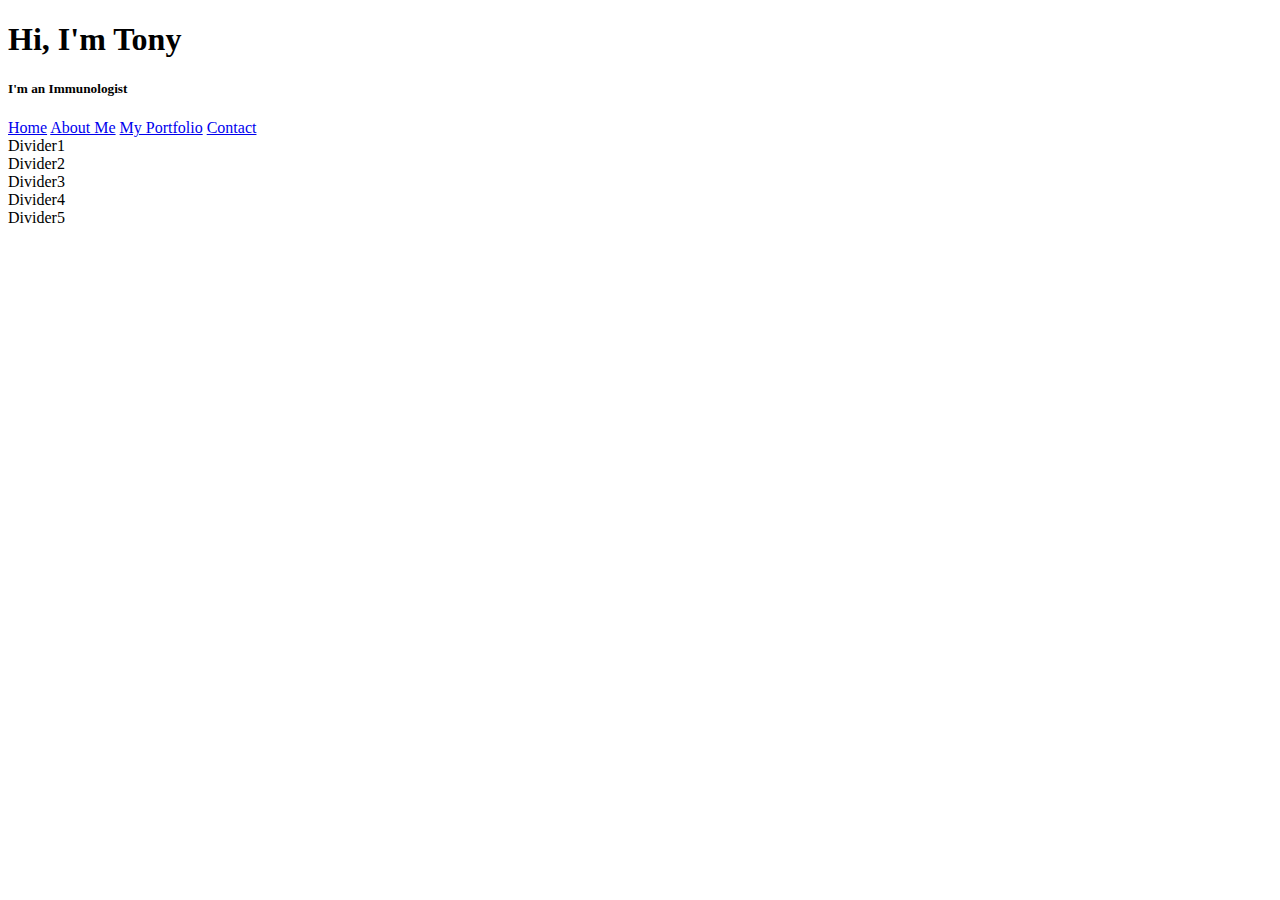
==== index.html @ 99cc3b3c "have index need style" ====
<!DOCTYPE html>
<html>
<head>
	<meta charset="utf-8">
	<title>My Home Page</title>
	<link rel="stylesheet" href="style.css">
</head>
<body>
	<div class="hero-image">
		<div class="hero-text">
			<h1>Hi, I'm Tony</h1>
			<h5>I'm an Immunologist</h5>
		</div>	
	</div>
	<div id="navbar">
		<a href="index.html">Home</a>
		<a href="aboutme.html">About Me</a>
		<a href="myportfolio.html">My Portfolio</a>
		<a href="contact.html">Contact</a>
	</div>
	<div class="stuff" id="first">Divider1</div>
	<div class="stuff" id="second">Divider2</div>
	<div class="stuff" id="third">Divider3</div>
	<div class="stuff" id="fourth">Divider4</div>
	<div class="stuff" id="fifth">Divider5</div>
	</body>
</html>
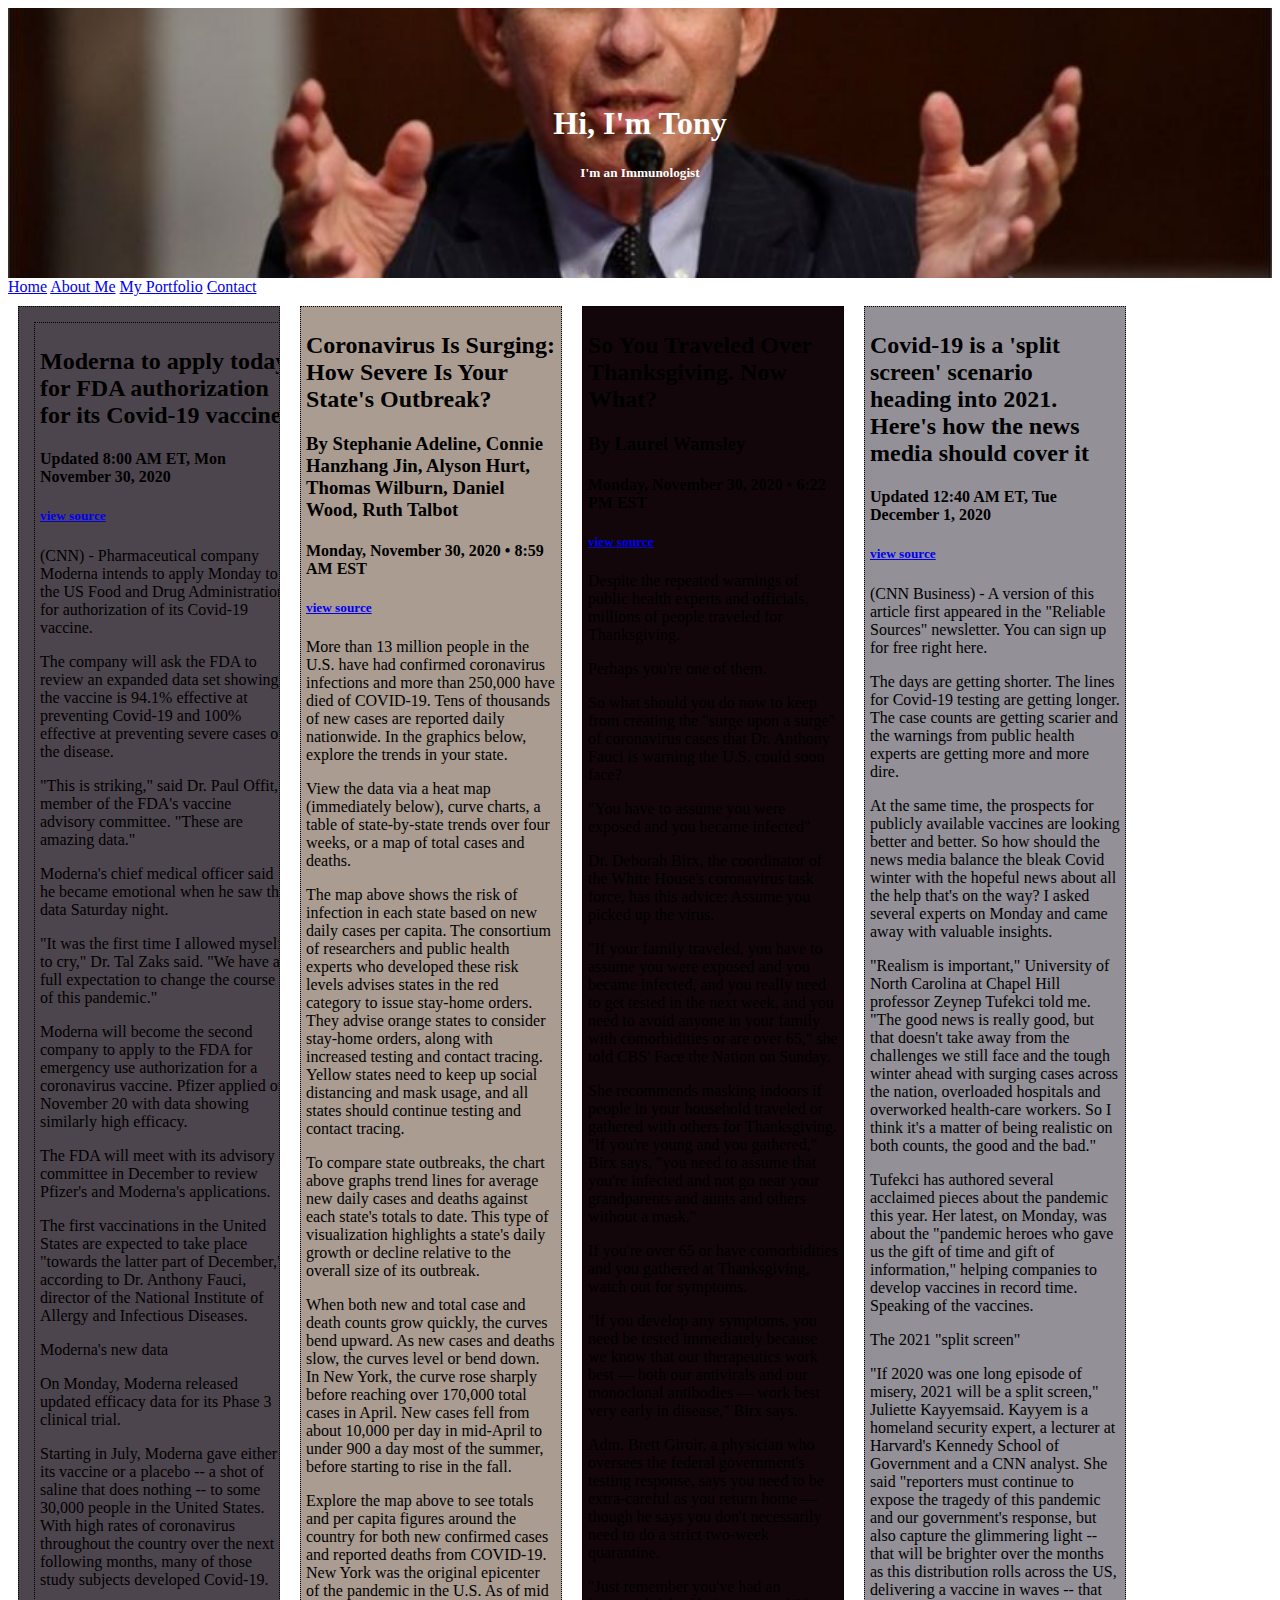
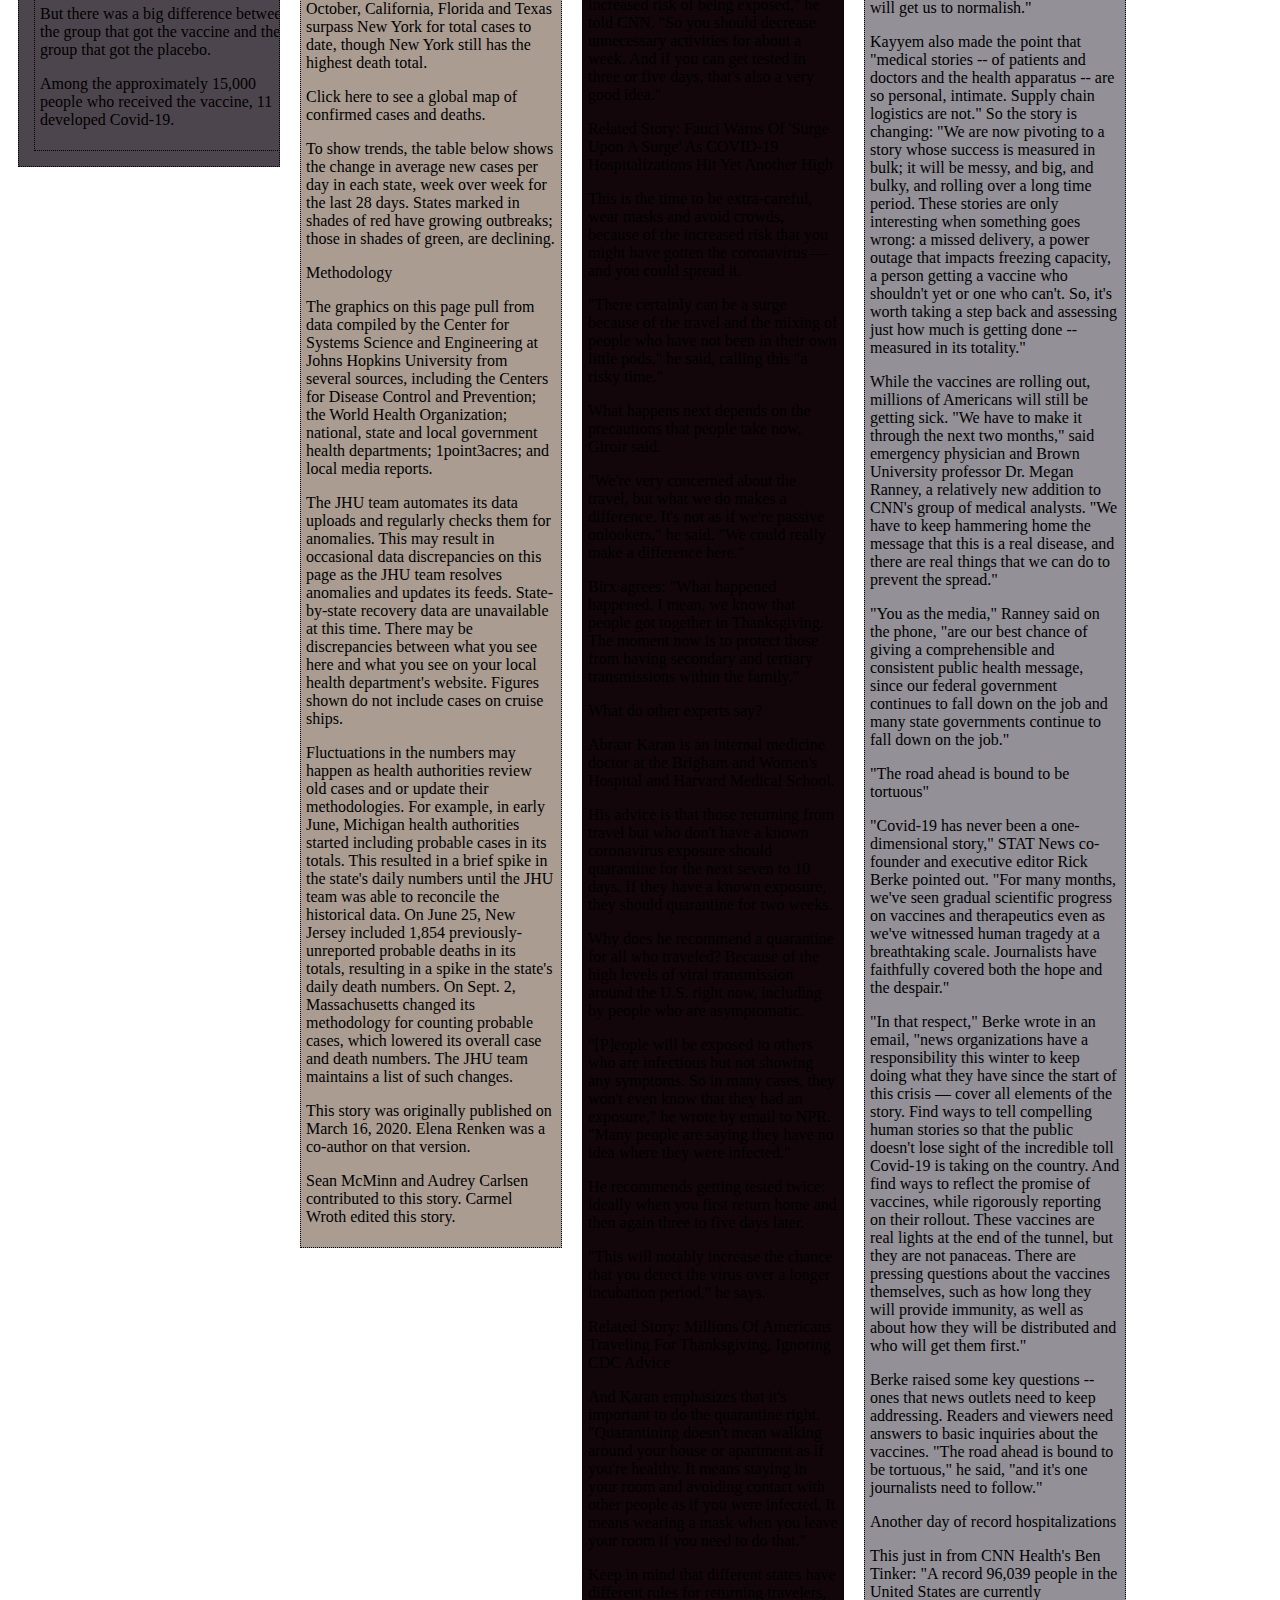
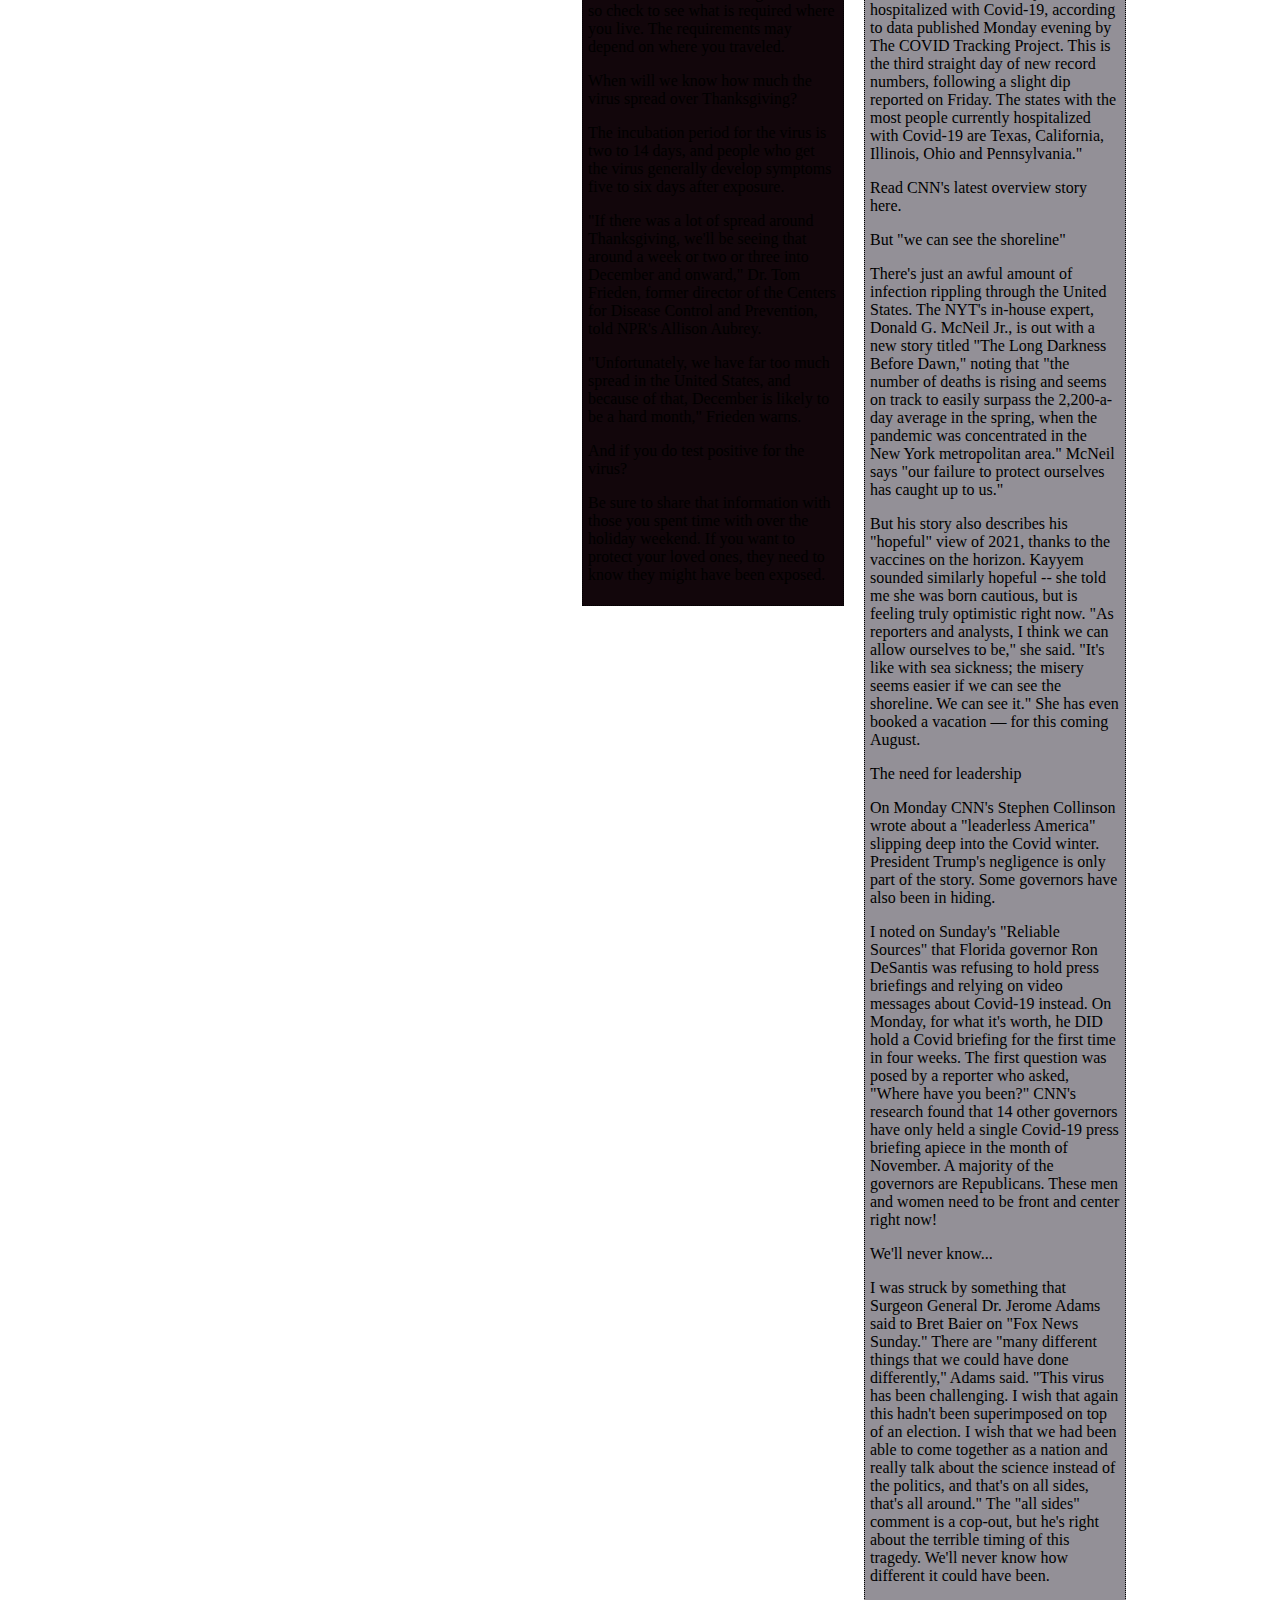
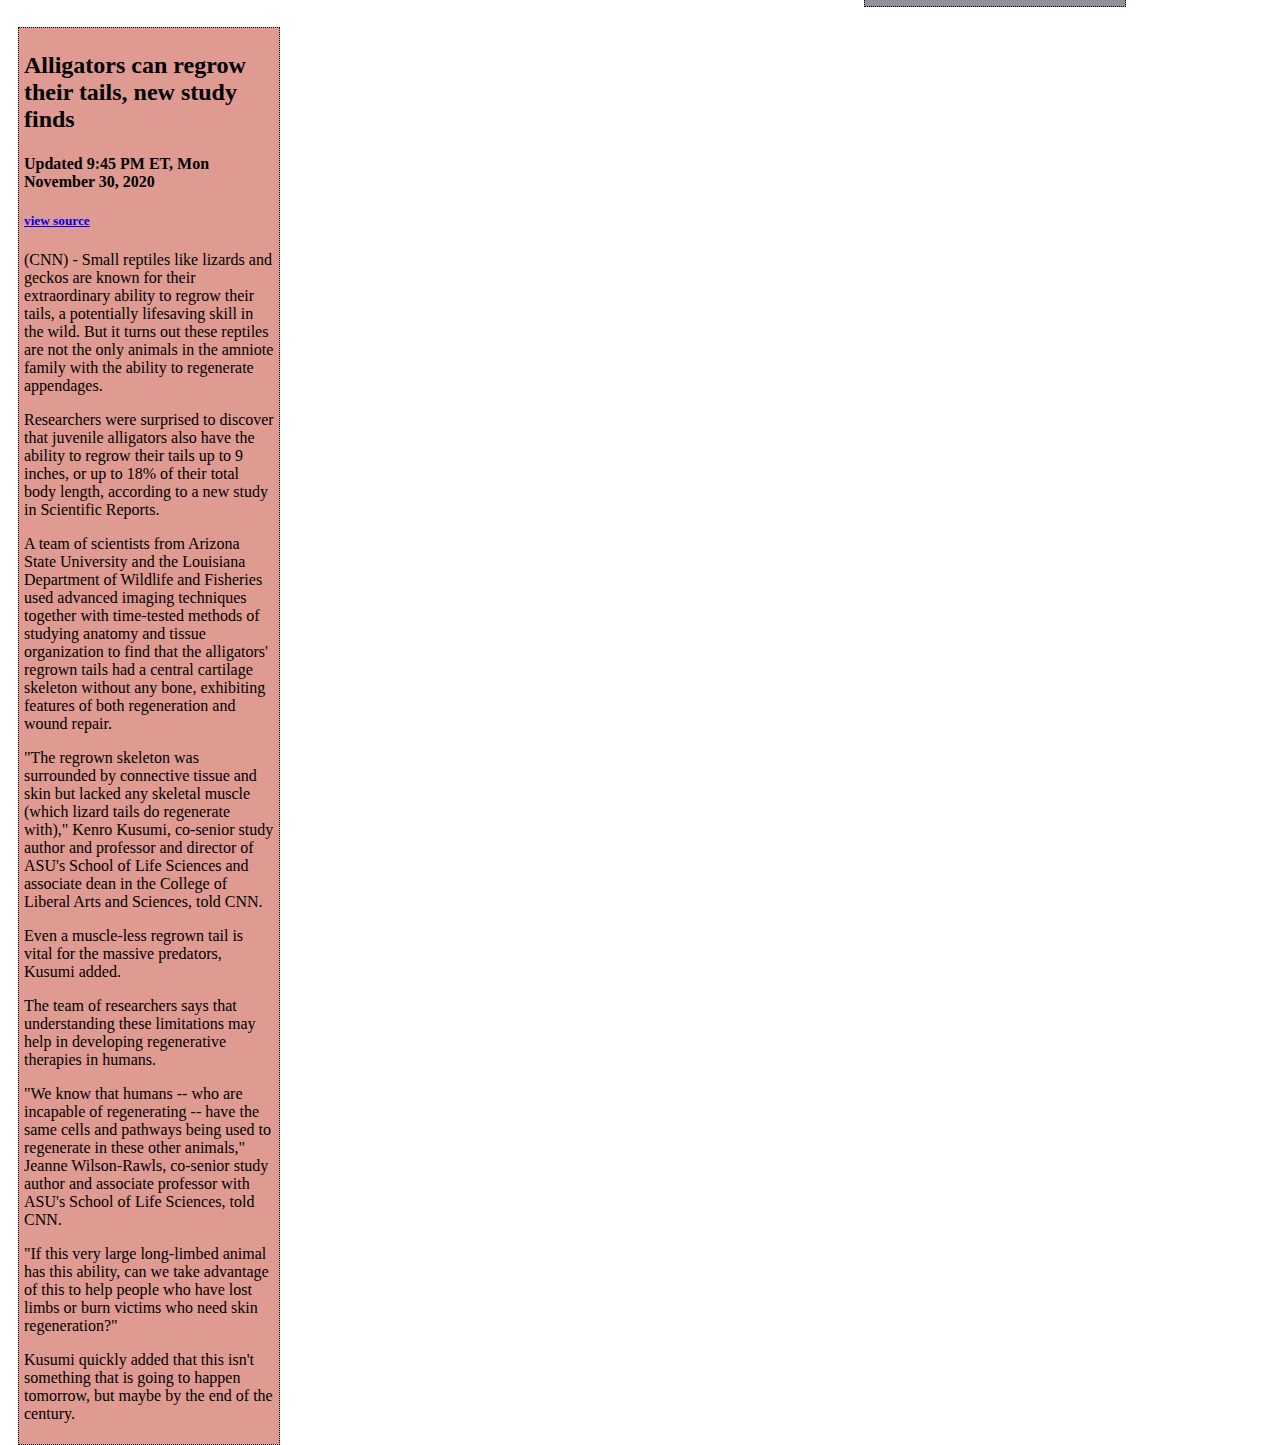
==== commit 7eb092fa: "filled in div with dummy text articles" ====
--- a/index.html
+++ b/index.html
@@ -18,10 +18,128 @@
 		<a href="myportfolio.html">My Portfolio</a>
 		<a href="contact.html">Contact</a>
 	</div>
-	<div class="stuff" id="first">Divider1</div>
-	<div class="stuff" id="second">Divider2</div>
-	<div class="stuff" id="third">Divider3</div>
-	<div class="stuff" id="fourth">Divider4</div>
-	<div class="stuff" id="fifth">Divider5</div>
+	<div class="stuff" id="first">
+		<div class="stuff" id="first">
+	  <h2>Moderna to apply today for FDA authorization for its Covid-19 vaccine</h2>
+	  <h4>Updated 8:00 AM ET, Mon November 30, 2020</h4>
+	  <h5><a href="http://lite.cnn.com/en/article/h_8a9d29406e73343797dbac1d4a23586c" target="_blank">view source</a></h5>
+	  <p>(CNN) - Pharmaceutical company Moderna intends to apply Monday to the US Food and Drug Administration for authorization of its Covid-19 vaccine.</p>
+	  <p>The company will ask the FDA to review an expanded data set showing the vaccine is 94.1% effective at preventing Covid-19 and 100% effective at preventing severe cases of the disease.</p>
+	  <p>"This is striking," said Dr. Paul Offit, a member of the FDA's vaccine advisory committee. "These are amazing data."</p>
+	  <p>Moderna's chief medical officer said he became emotional when he saw the data Saturday night.</p>
+	  <p>"It was the first time I allowed myself to cry," Dr. Tal Zaks said. "We have a full expectation to change the course of this pandemic."</p>
+	  <p>Moderna will become the second company to apply to the FDA for emergency use authorization for a coronavirus vaccine. Pfizer applied on November 20 with data showing similarly high efficacy.</p>
+	  <p>The FDA will meet with its advisory committee in December to review Pfizer's and Moderna's applications.</p>
+	  <p>The first vaccinations in the United States are expected to take place "towards the latter part of December," according to Dr. Anthony Fauci, director of the National Institute of Allergy and Infectious Diseases.</p>
+	  <p>Moderna's new data</p>
+	  <p>On Monday, Moderna released updated efficacy data for its Phase 3 clinical trial.</p>
+	  <p>Starting in July, Moderna gave either its vaccine or a placebo -- a shot of saline that does nothing -- to some 30,000 people in the United States. With high rates of coronavirus throughout the country over the next following months, many of those study subjects developed Covid-19.</p>
+	  <p>But there was a big difference between the group that got the vaccine and the group that got the placebo.</p>
+	  <p>Among the approximately 15,000 people who received the vaccine, 11 developed Covid-19.</p>
+</div>
+	</div>
+	<div class="stuff" id="second">
+		<h2>Coronavirus Is Surging: How Severe Is Your State's Outbreak?</h2>
+		<h3>By Stephanie Adeline, Connie Hanzhang Jin, Alyson Hurt, Thomas Wilburn, Daniel Wood, Ruth Talbot</h3>
+		<h4>Monday, November 30, 2020 • 8:59 AM EST</h4>
+		<h5><a href="https://text.npr.org/816707182" target="_blank">view source</a></h5>
+		<p>More than 13 million people in the U.S. have had confirmed coronavirus infections and more than 250,000 have died of COVID-19. Tens of thousands of new cases are reported daily nationwide. In the graphics below, explore the trends in your state.</p>
+		<p>View the data via a heat map (immediately below), curve charts, a table of state-by-state trends over four weeks, or a map of total cases and deaths.</p>
+		<p>The map above shows the risk of infection in each state based on new daily cases per capita. The consortium of researchers and public health experts who developed these risk levels advises states in the red category to issue stay-home orders. They advise orange states to consider stay-home orders, along with increased testing and contact tracing. Yellow states need to keep up social distancing and mask usage, and all states should continue testing and contact tracing.</p>
+		<p>To compare state outbreaks, the chart above graphs trend lines for average new daily cases and deaths against each state's totals to date. This type of visualization highlights a state's daily growth or decline relative to the overall size of its outbreak.</p>
+		<p>When both new and total case and death counts grow quickly, the curves bend upward. As new cases and deaths slow, the curves level or bend down. In New York, the curve rose sharply before reaching over 170,000 total cases in April. New cases fell from about 10,000 per day in mid-April to under 900 a day most of the summer, before starting to rise in the fall.</p>
+		<p>Explore the map above to see totals and per capita figures around the country for both new confirmed cases and reported deaths from COVID-19. New York was the original epicenter of the pandemic in the U.S. As of mid October, California, Florida and Texas surpass New York for total cases to date, though New York still has the highest death total.</p>
+		<p>Click here to see a global map of confirmed cases and deaths.</p>
+		<p>To show trends, the table below shows the change in average new cases per day in each state, week over week for the last 28 days. States marked in shades of red have growing outbreaks; those in shades of green, are declining.</p>
+		<p>Methodology</p>
+		<p>The graphics on this page pull from data compiled by the Center for Systems Science and Engineering at Johns Hopkins University from several sources, including the Centers for Disease Control and Prevention; the World Health Organization; national, state and local government health departments; 1point3acres; and local media reports.</p>
+		<p>The JHU team automates its data uploads and regularly checks them for anomalies. This may result in occasional data discrepancies on this page as the JHU team resolves anomalies and updates its feeds. State-by-state recovery data are unavailable at this time. There may be discrepancies between what you see here and what you see on your local health department's website. Figures shown do not include cases on cruise ships.</p>
+		<p>Fluctuations in the numbers may happen as health authorities review old cases and or update their methodologies. For example, in early June, Michigan health authorities started including probable cases in its totals. This resulted in a brief spike in the state's daily numbers until the JHU team was able to reconcile the historical data. On June 25, New Jersey included 1,854 previously-unreported probable deaths in its totals, resulting in a spike in the state's daily death numbers. On Sept. 2, Massachusetts changed its methodology for counting probable cases, which lowered its overall case and death numbers. The JHU team maintains a list of such changes.</p>
+		<p>This story was originally published on March 16, 2020. Elena Renken was a co-author on that version.</p>
+		<p>Sean McMinn and Audrey Carlsen contributed to this story. Carmel Wroth edited this story.</p>
+	</div>
+	<div class="stuff" id="third">
+		<h2>So You Traveled Over Thanksgiving. Now What?</h2>
+		<h3>By Laurel Wamsley</h3>
+		<h4>Monday, November 30, 2020 • 6:22 PM EST</h4>
+		<h5><a href="https://text.npr.org/940190370" target="_blank">view source</a></h5>
+		<p>Despite the repeated warnings of public health experts and officials, millions of people traveled for Thanksgiving.</p>
+		<p>Perhaps you're one of them.</p>
+		<p>So what should you do now to keep from creating the "surge upon a surge" of coronavirus cases that Dr. Anthony Fauci is warning the U.S. could soon face?</p>
+		<p>"You have to assume you were exposed and you became infected"</p>
+		<p>Dr. Deborah Birx, the coordinator of the White House's coronavirus task force, has this advice: Assume you picked up the virus.</p>
+		<p>"If your family traveled, you have to assume you were exposed and you became infected, and you really need to get tested in the next week, and you need to avoid anyone in your family with comorbidities or are over 65," she told CBS' Face the Nation on Sunday.</p>
+		<p>She recommends masking indoors if people in your household traveled or gathered with others for Thanksgiving. "If you're young and you gathered," Birx says, "you need to assume that you're infected and not go near your grandparents and aunts and others without a mask."</p>
+		<p>If you're over 65 or have comorbidities and you gathered at Thanksgiving, watch out for symptoms.</p>
+		<p>"If you develop any symptoms, you need be tested immediately because we know that our therapeutics work best — both our antivirals and our monoclonal antibodies — work best very early in disease," Birx says.</p>
+		<p>Adm. Brett Giroir, a physician who oversees the federal government's testing response, says you need to be extra-careful as you return home — though he says you don't necessarily need to do a strict two-week quarantine.</p>
+		<p>"Just remember you've had an increased risk of being exposed," he told CNN. "So you should decrease unnecessary activities for about a week. And if you can get tested in three or five days, that's also a very good idea."</p>
+		<p>Related Story: Fauci Warns Of 'Surge Upon A Surge' As COVID-19 Hospitalizations Hit Yet Another High</p>
+		<p>This is the time to be extra-careful, wear masks and avoid crowds, because of the increased risk that you might have gotten the coronavirus — and you could spread it.</p>
+		<p>"There certainly can be a surge because of the travel and the mixing of people who have not been in their own little pods," he said, calling this "a risky time."</p>
+		<p>What happens next depends on the precautions that people take now, Giroir said.</p>
+		<p>"We're very concerned about the travel, but what we do makes a difference. It's not as if we're passive onlookers," he said. "We could really make a difference here."</p>
+		<p>Birx agrees: "What happened happened. I mean, we know that people got together in Thanksgiving. The moment now is to protect those from having secondary and tertiary transmissions within the family."</p>
+		<p>What do other experts say?</p>
+		<p>Abraar Karan is an internal medicine doctor at the Brigham and Women's Hospital and Harvard Medical School.</p>
+		<p>His advice is that those returning from travel but who don't have a known coronavirus exposure should quarantine for the next seven to 10 days. If they have a known exposure, they should quarantine for two weeks.</p>
+		<p>Why does he recommend a quarantine for all who traveled? Because of the high levels of viral transmission around the U.S. right now, including by people who are asymptomatic.</p>
+		<p>"[P]eople will be exposed to others who are infectious but not showing any symptoms. So in many cases, they won't even know that they had an exposure," he wrote by email to NPR. "Many people are saying they have no idea where they were infected."</p>
+		<p>He recommends getting tested twice: ideally when you first return home and then again three to five days later.</p>
+		<p>"This will notably increase the chance that you detect the virus over a longer incubation period," he says.</p>
+		<p>Related Story: Millions Of Americans Traveling For Thanksgiving, Ignoring CDC Advice</p>
+		<p>And Karan emphasizes that it's important to do the quarantine right. "Quarantining doesn't mean walking around your house or apartment as if you're healthy. It means staying in your room and avoiding contact with other people as if you were infected. It means wearing a mask when you leave your room if you need to do that."</p>
+		<p>Keep in mind that different states have different rules for returning travelers, so check to see what is required where you live. The requirements may depend on where you traveled.</p>
+		<p>When will we know how much the virus spread over Thanksgiving?</p>
+		<p>The incubation period for the virus is two to 14 days, and people who get the virus generally develop symptoms five to six days after exposure.</p>
+		<p>"If there was a lot of spread around Thanksgiving, we'll be seeing that around a week or two or three into December and onward," Dr. Tom Frieden, former director of the Centers for Disease Control and Prevention, told NPR's Allison Aubrey.</p>
+		<p>"Unfortunately, we have far too much spread in the United States, and because of that, December is likely to be a hard month," Frieden warns.</p>
+		<p>And if you do test positive for the virus?</p>
+		<p>Be sure to share that information with those you spent time with over the holiday weekend. If you want to protect your loved ones, they need to know they might have been exposed.</p>
+	</div>
+	<div class="stuff" id="fourth">
+		<h2>Covid-19 is a 'split screen' scenario heading into 2021. Here's how the news media should cover it</h2>
+		<h4>Updated 12:40 AM ET, Tue December 1, 2020</h4>
+		<h5><a href="http://lite.cnn.com/en/article/h_a15e4ca5091a490ee3ab25d85f31c943" target="_blank">view source</a></h5>
+		<p>(CNN Business) - A version of this article first appeared in the "Reliable Sources" newsletter. You can sign up for free right here.</p>
+		<p>The days are getting shorter. The lines for Covid-19 testing are getting longer. The case counts are getting scarier and the warnings from public health experts are getting more and more dire.</p>
+		<p>At the same time, the prospects for publicly available vaccines are looking better and better. So how should the news media balance the bleak Covid winter with the hopeful news about all the help that's on the way? I asked several experts on Monday and came away with valuable insights.</p>
+		<p>"Realism is important," University of North Carolina at Chapel Hill professor Zeynep Tufekci told me. "The good news is really good, but that doesn't take away from the challenges we still face and the tough winter ahead with surging cases across the nation, overloaded hospitals and overworked health-care workers. So I think it's a matter of being realistic on both counts, the good and the bad."</p>
+		<p>Tufekci has authored several acclaimed pieces about the pandemic this year. Her latest, on Monday, was about the "pandemic heroes who gave us the gift of time and gift of information," helping companies to develop vaccines in record time. Speaking of the vaccines.</p>
+		<p>The 2021 "split screen"</p>
+		<p>"If 2020 was one long episode of misery, 2021 will be a split screen," Juliette Kayyemsaid. Kayyem is a homeland security expert, a lecturer at Harvard's Kennedy School of Government and a CNN analyst. She said "reporters must continue to expose the tragedy of this pandemic and our government's response, but also capture the glimmering light -- that will be brighter over the months as this distribution rolls across the US, delivering a vaccine in waves -- that will get us to normalish."</p>
+		<p>Kayyem also made the point that "medical stories -- of patients and doctors and the health apparatus -- are so personal, intimate. Supply chain logistics are not." So the story is changing: "We are now pivoting to a story whose success is measured in bulk; it will be messy, and big, and bulky, and rolling over a long time period. These stories are only interesting when something goes wrong: a missed delivery, a power outage that impacts freezing capacity, a person getting a vaccine who shouldn't yet or one who can't. So, it's worth taking a step back and assessing just how much is getting done -- measured in its totality."</p>
+		<p>While the vaccines are rolling out, millions of Americans will still be getting sick. "We have to make it through the next two months," said emergency physician and Brown University professor Dr. Megan Ranney, a relatively new addition to CNN's group of medical analysts. "We have to keep hammering home the message that this is a real disease, and there are real things that we can do to prevent the spread."</p>
+		<p>"You as the media," Ranney said on the phone, "are our best chance of giving a comprehensible and consistent public health message, since our federal government continues to fall down on the job and many state governments continue to fall down on the job."</p>
+		<p>"The road ahead is bound to be tortuous"</p>
+		<p>"Covid-19 has never been a one-dimensional story," STAT News co-founder and executive editor Rick Berke pointed out. "For many months, we've seen gradual scientific progress on vaccines and therapeutics even as we've witnessed human tragedy at a breathtaking scale. Journalists have faithfully covered both the hope and the despair."</p>
+		<p>"In that respect," Berke wrote in an email, "news organizations have a responsibility this winter to keep doing what they have since the start of this crisis — cover all elements of the story. Find ways to tell compelling human stories so that the public doesn't lose sight of the incredible toll Covid-19 is taking on the country. And find ways to reflect the promise of vaccines, while rigorously reporting on their rollout. These vaccines are real lights at the end of the tunnel, but they are not panaceas. There are pressing questions about the vaccines themselves, such as how long they will provide immunity, as well as about how they will be distributed and who will get them first."</p>
+		<p>Berke raised some key questions -- ones that news outlets need to keep addressing. Readers and viewers need answers to basic inquiries about the vaccines. "The road ahead is bound to be tortuous," he said, "and it's one journalists need to follow."</p>
+		<p>Another day of record hospitalizations</p>
+		<p>This just in from CNN Health's Ben Tinker: "A record 96,039 people in the United States are currently hospitalized with Covid-19, according to data published Monday evening by The COVID Tracking Project. This is the third straight day of new record numbers, following a slight dip reported on Friday. The states with the most people currently hospitalized with Covid-19 are Texas, California, Illinois, Ohio and Pennsylvania."</p>
+		<p>Read CNN's latest overview story here.</p>
+		<p>But "we can see the shoreline"</p>
+		<p>There's just an awful amount of infection rippling through the United States. The NYT's in-house expert, Donald G. McNeil Jr., is out with a new story titled "The Long Darkness Before Dawn," noting that "the number of deaths is rising and seems on track to easily surpass the 2,200-a-day average in the spring, when the pandemic was concentrated in the New York metropolitan area." McNeil says "our failure to protect ourselves has caught up to us."</p>
+		<p>But his story also describes his "hopeful" view of 2021, thanks to the vaccines on the horizon. Kayyem sounded similarly hopeful -- she told me she was born cautious, but is feeling truly optimistic right now. "As reporters and analysts, I think we can allow ourselves to be," she said. "It's like with sea sickness; the misery seems easier if we can see the shoreline. We can see it." She has even booked a vacation — for this coming August.</p>
+		<p>The need for leadership</p>
+		<p>On Monday CNN's Stephen Collinson wrote about a "leaderless America" slipping deep into the Covid winter. President Trump's negligence is only part of the story. Some governors have also been in hiding.</p>
+		<p>I noted on Sunday's "Reliable Sources" that Florida governor Ron DeSantis was refusing to hold press briefings and relying on video messages about Covid-19 instead. On Monday, for what it's worth, he DID hold a Covid briefing for the first time in four weeks. The first question was posed by a reporter who asked, "Where have you been?" CNN's research found that 14 other governors have only held a single Covid-19 press briefing apiece in the month of November. A majority of the governors are Republicans. These men and women need to be front and center right now!</p>
+		<p>We'll never know...</p>
+		<p>I was struck by something that Surgeon General Dr. Jerome Adams said to Bret Baier on "Fox News Sunday." There are "many different things that we could have done differently," Adams said. "This virus has been challenging. I wish that again this hadn't been superimposed on top of an election. I wish that we had been able to come together as a nation and really talk about the science instead of the politics, and that's on all sides, that's all around." The "all sides" comment is a cop-out, but he's right about the terrible timing of this tragedy. We'll never know how different it could have been.</p>
+	</div>
+	<div class="stuff" id="fifth">
+		<h2>Alligators can regrow their tails, new study finds</h2>
+		<h4>Updated 9:45 PM ET, Mon November 30, 2020</h4>
+		<h5><a href="http://lite.cnn.com/en/article/h_f6891874651fafd9df24466fef263629" target="_blank">view source</a></h5>
+		<p>(CNN) - Small reptiles like lizards and geckos are known for their extraordinary ability to regrow their tails, a potentially lifesaving skill in the wild. But it turns out these reptiles are not the only animals in the amniote family with the ability to regenerate appendages.</p>
+		<p>Researchers were surprised to discover that juvenile alligators also have the ability to regrow their tails up to 9 inches, or up to 18% of their total body length, according to a new study in Scientific Reports.</p>
+		<p>A team of scientists from Arizona State University and the Louisiana Department of Wildlife and Fisheries used advanced imaging techniques together with time-tested methods of studying anatomy and tissue organization to find that the alligators' regrown tails had a central cartilage skeleton without any bone, exhibiting features of both regeneration and wound repair.</p>
+		<p>"The regrown skeleton was surrounded by connective tissue and skin but lacked any skeletal muscle (which lizard tails do regenerate with)," Kenro Kusumi, co-senior study author and professor and director of ASU's School of Life Sciences and associate dean in the College of Liberal Arts and Sciences, told CNN.</p>
+		<p>Even a muscle-less regrown tail is vital for the massive predators, Kusumi added.</p>
+		<p>The team of researchers says that understanding these limitations may help in developing regenerative therapies in humans.</p>
+		<p>"We know that humans -- who are incapable of regenerating -- have the same cells and pathways being used to regenerate in these other animals," Jeanne Wilson-Rawls, co-senior study author and associate professor with ASU's School of Life Sciences, told CNN.</p>
+		<p>"If this very large long-limbed animal has this ability, can we take advantage of this to help people who have lost limbs or burn victims who need skin regeneration?"</p>
+		<p>Kusumi quickly added that this isn't something that is going to happen tomorrow, but maybe by the end of the century.</p>
+	</div>
 	</body>
 </html>--- a/style.css
+++ b/style.css
@@ -0,0 +1,57 @@
+/* universal properties */
+body, html {
+    height: 100%;
+}
+
+.hero-image {
+  background-image: url("fauci.v01.jpg");
+  height: 30%;
+  background-position: center;
+  background-repeat: no-repeat;
+  background-size: cover;
+  position: relative;
+}
+
+/* Center the text over the image. */
+.hero-text {
+  text-align: center;
+  position: absolute;
+  top: 50%;
+  left: 50%;
+  transform: translate(-50%, -50%);
+  color: white;
+}
+
+div.stuff {
+  width: 250px;
+  /* height: fit-content; */
+  word-wrap: break-word;
+  overflow: auto;
+  text-align: left;
+  border-width: 1px;
+  border-style: dotted;
+  border-color: black;
+  float: left;
+  margin: 10px;
+  padding: 5px;
+}
+
+div#first {
+	background-color:#4D454D; 
+}
+
+div#second {
+	background-color:#AA9C91;
+}
+
+div#third {
+	background-color:#12060B;
+}
+
+div#fourth {
+	background-color:#939097;
+}
+
+div#fifth {
+	background-color:#DF9A92; 
+}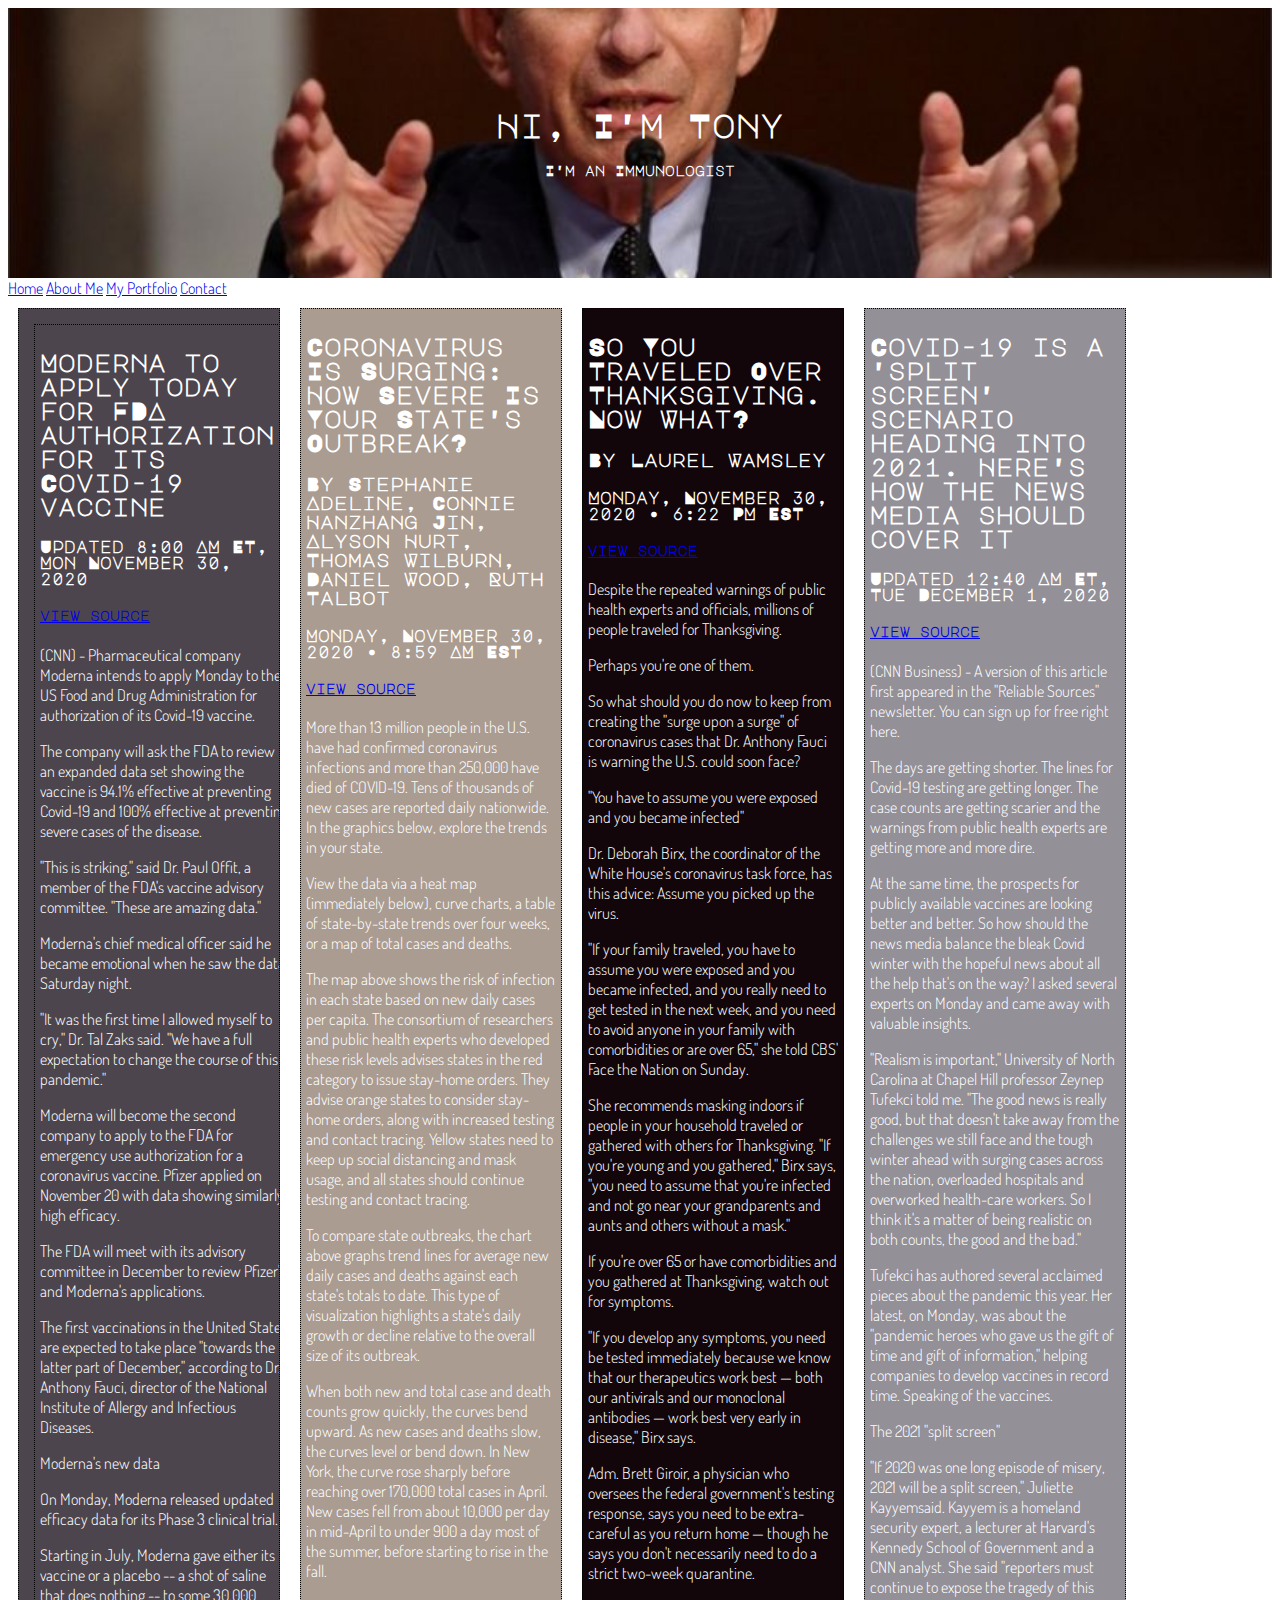
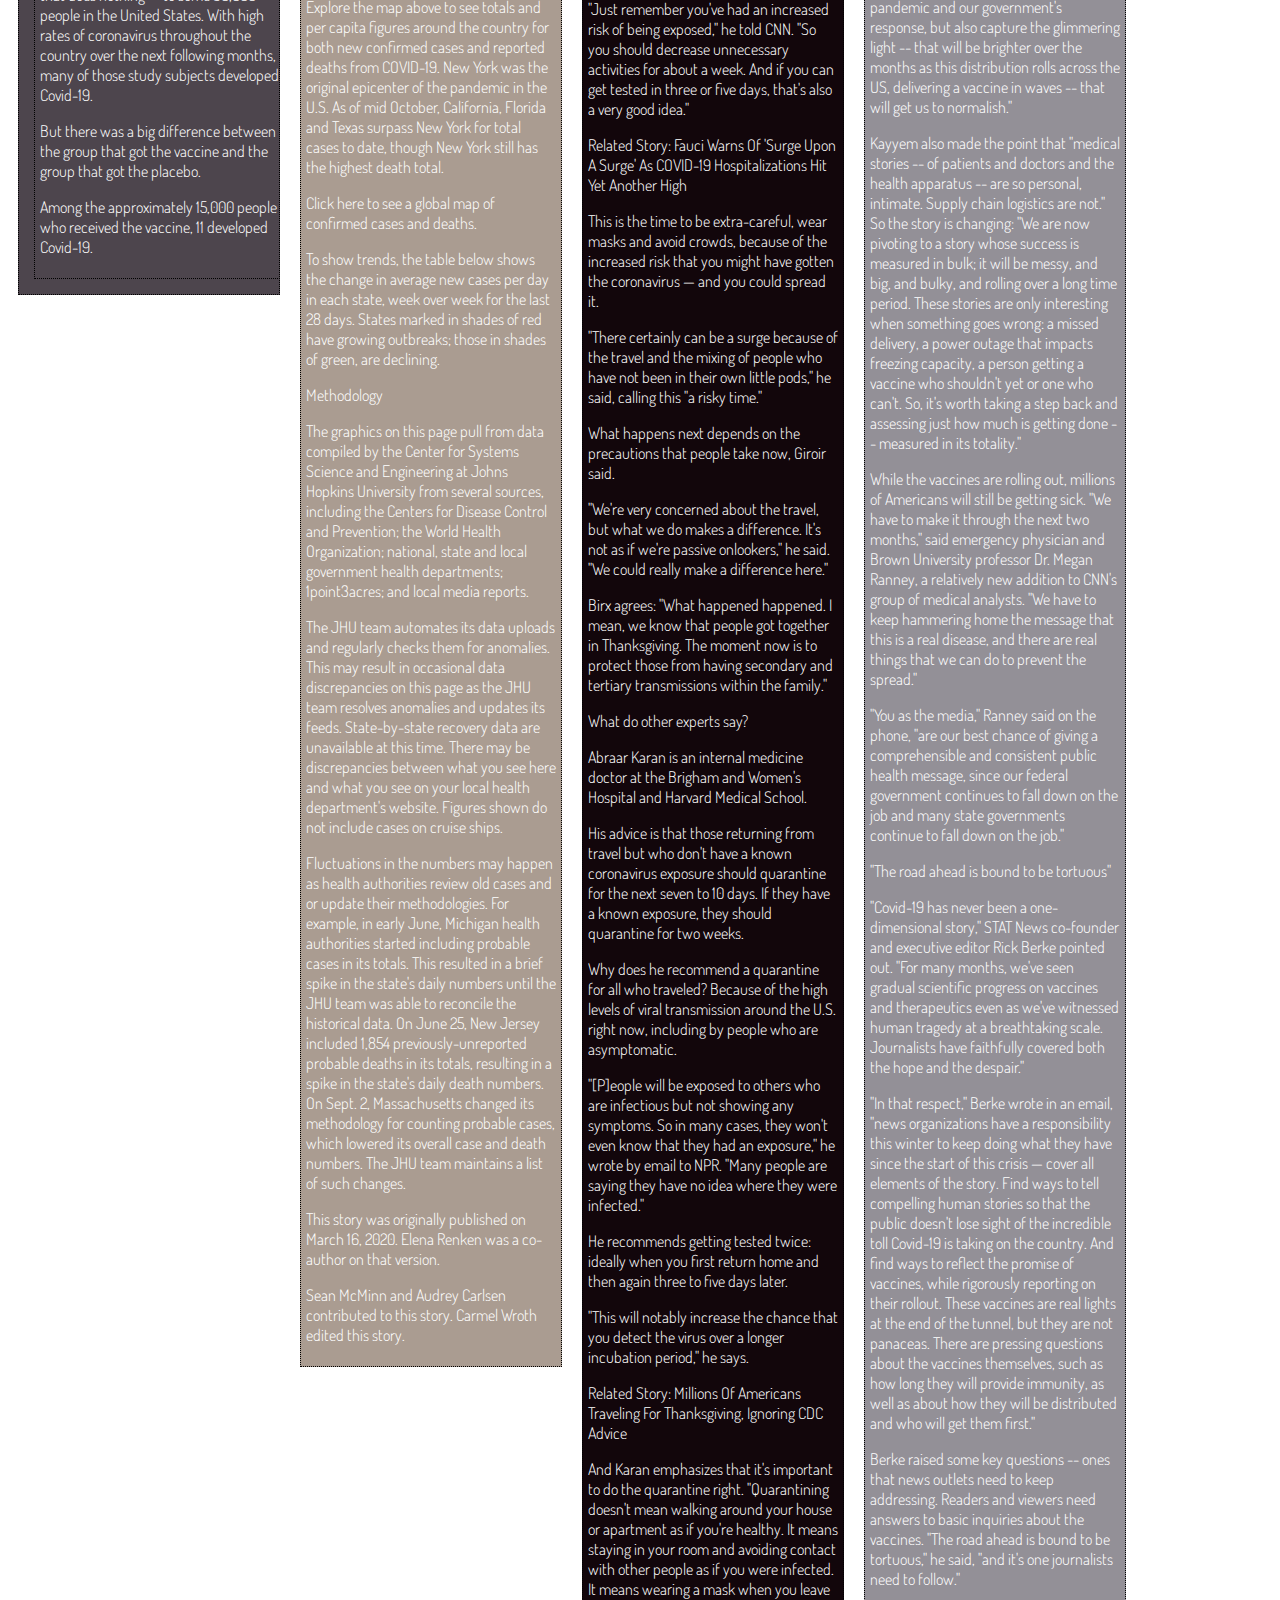
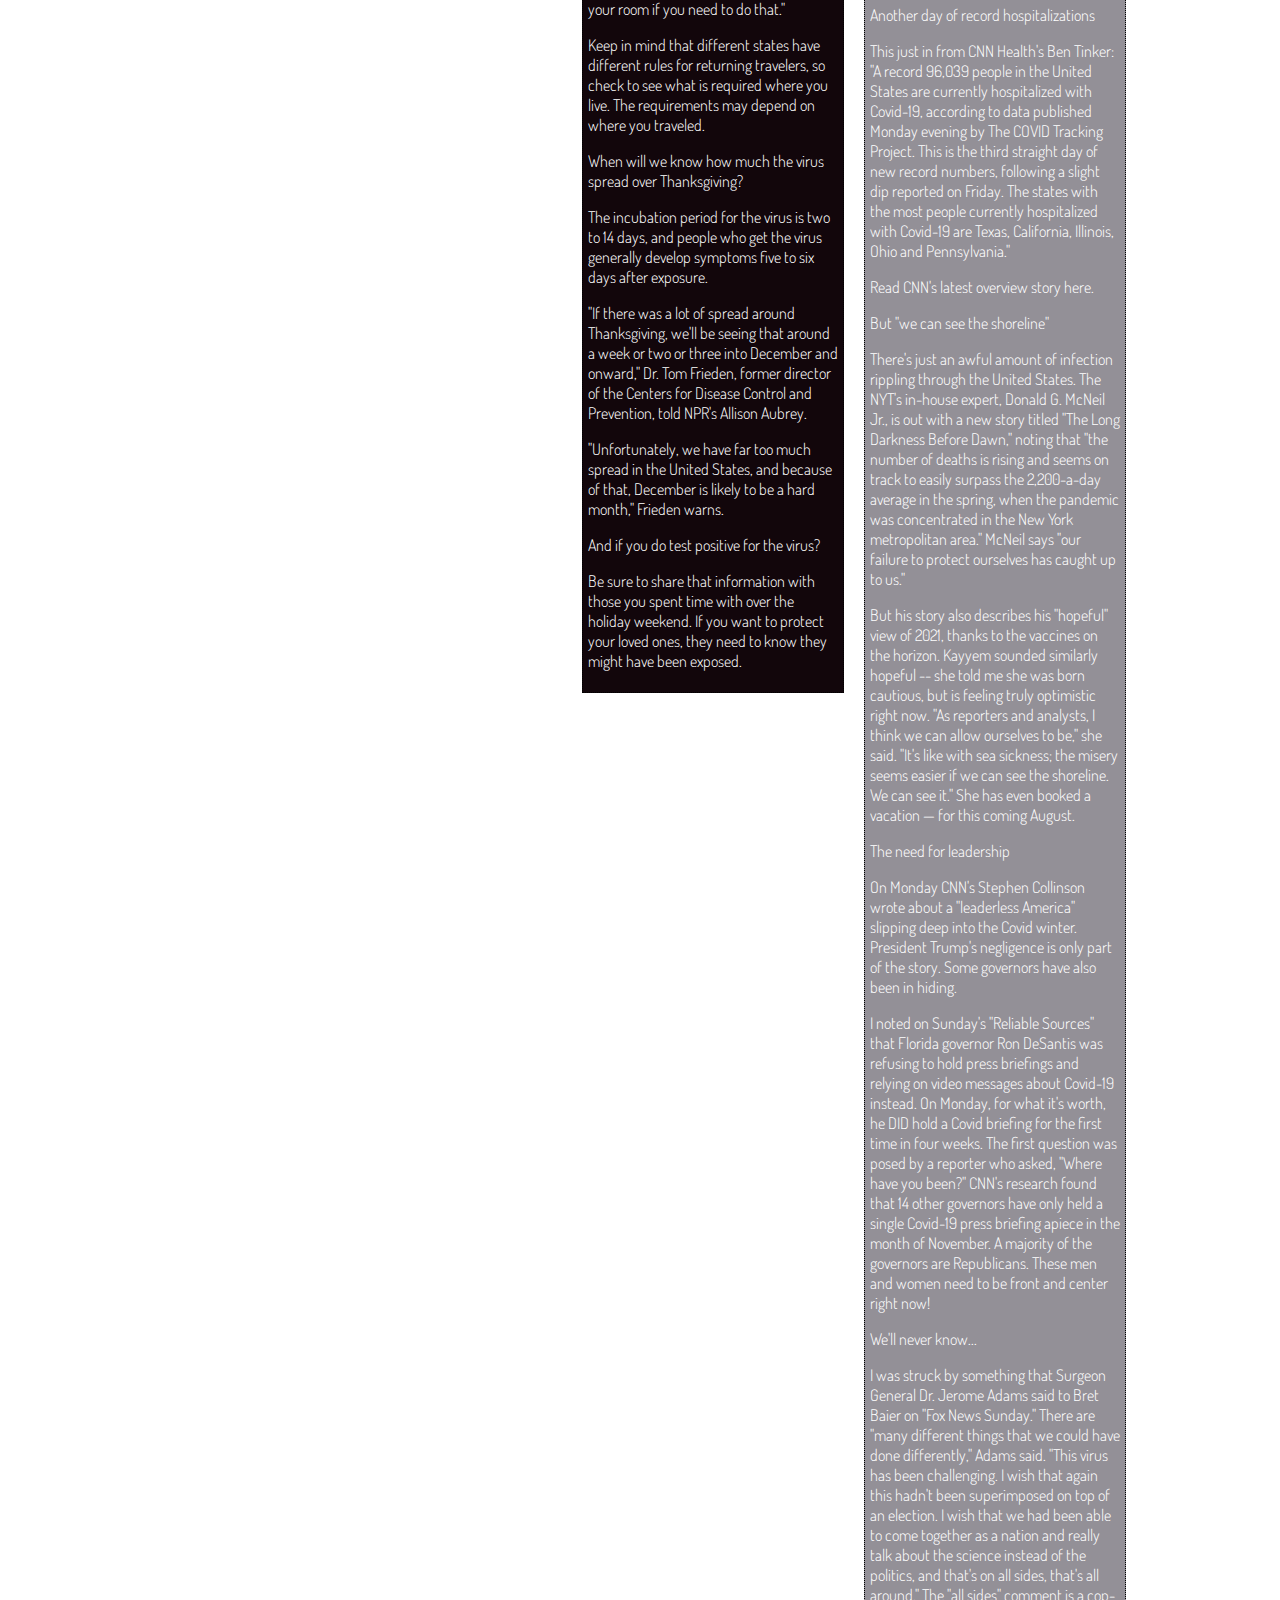
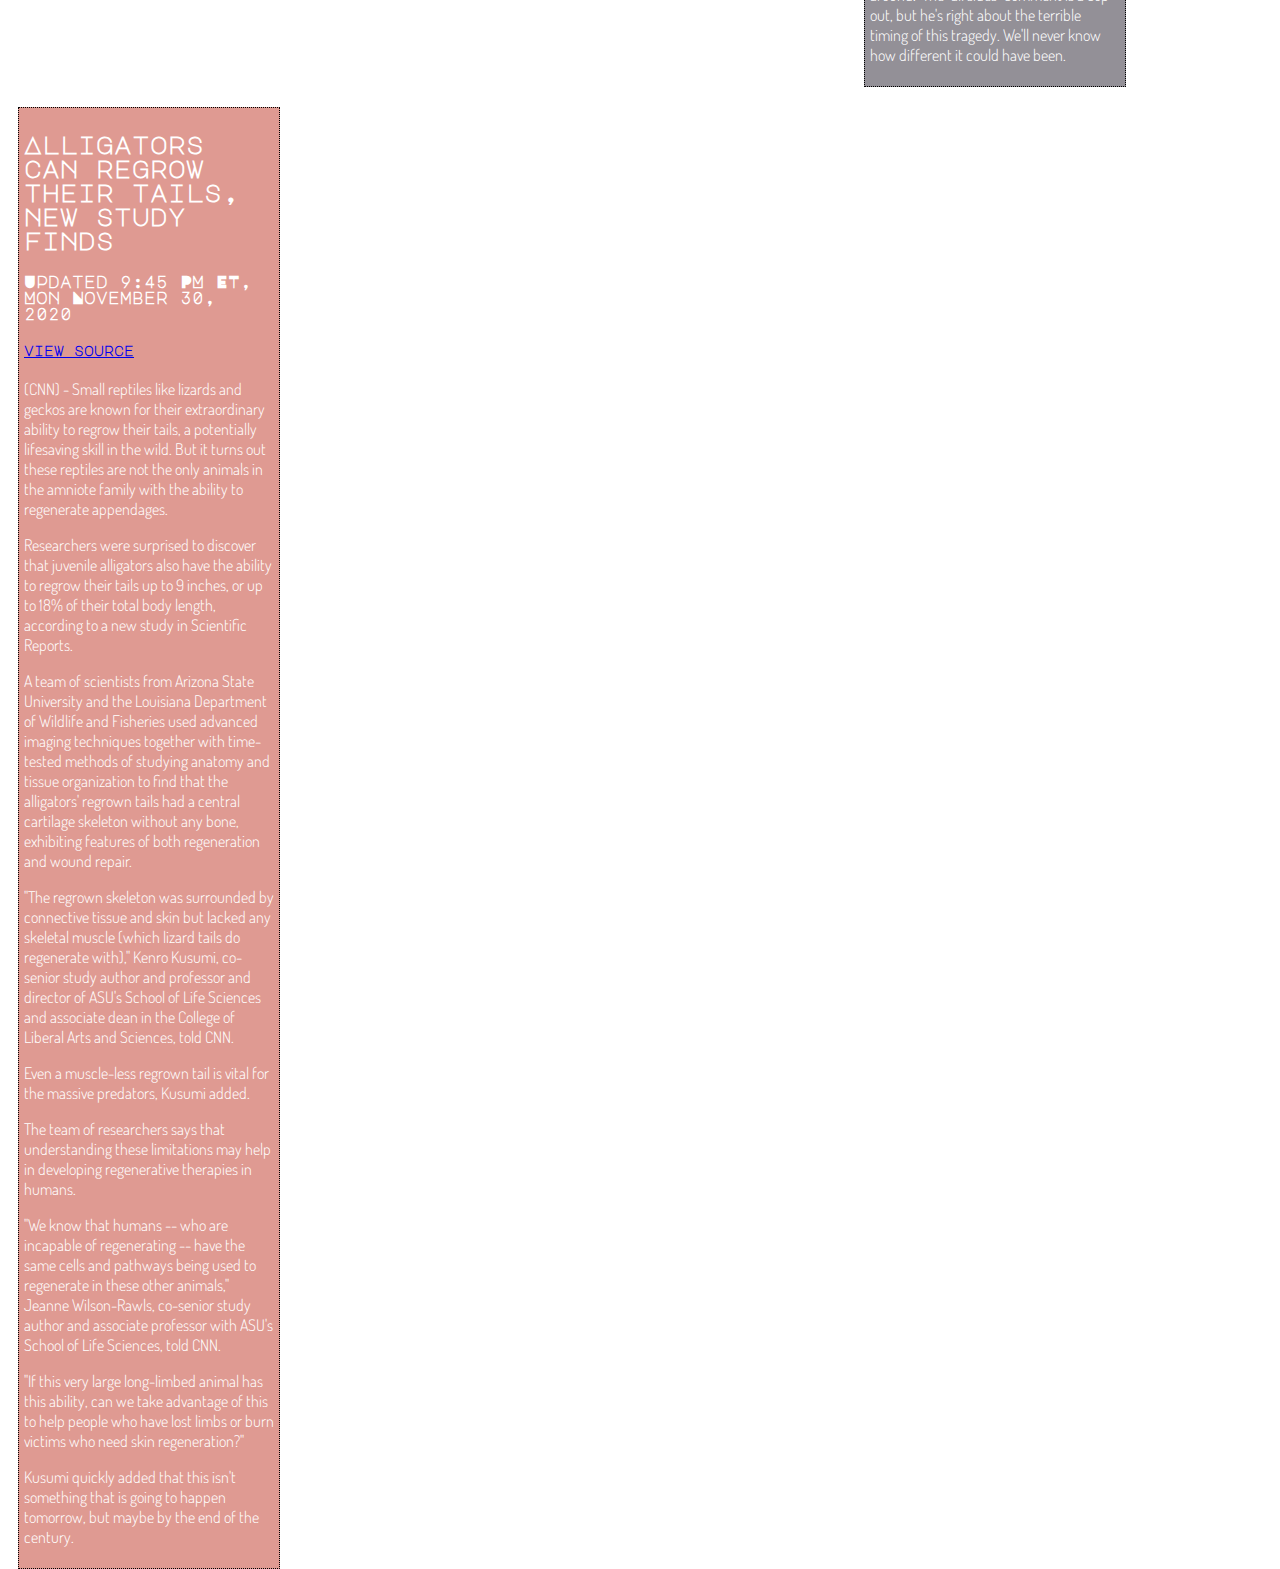
==== commit 1f4cae2e: "added google fonts" ====
--- a/index.html
+++ b/index.html
@@ -4,6 +4,8 @@
 	<meta charset="utf-8">
 	<title>My Home Page</title>
 	<link rel="stylesheet" href="style.css">
+	<link rel="preconnect" href="https://fonts.gstatic.com">
+	<link href="https://fonts.googleapis.com/css2?family=Dosis:wght@200;300;400&family=Major+Mono+Display&display=swap" rel="stylesheet">
 </head>
 <body>
 	<div class="hero-image">
--- a/style.css
+++ b/style.css
@@ -1,6 +1,16 @@
 /* universal properties */
 body, html {
     height: 100%;
+    color: white;
+    font-family: 'Dosis', sans-serif;
+      /* font-family rule copied from Google Fonts */
+    font-weight: 300;
+}
+
+/* use Major Mono Display for all headings h1—h6 */
+h1, h2, h3, h4, h5, h6 {
+  font-family: 'Major Mono Display', monospace;
+    /* font-family rule copied from Google Fonts */
 }
 
 .hero-image {
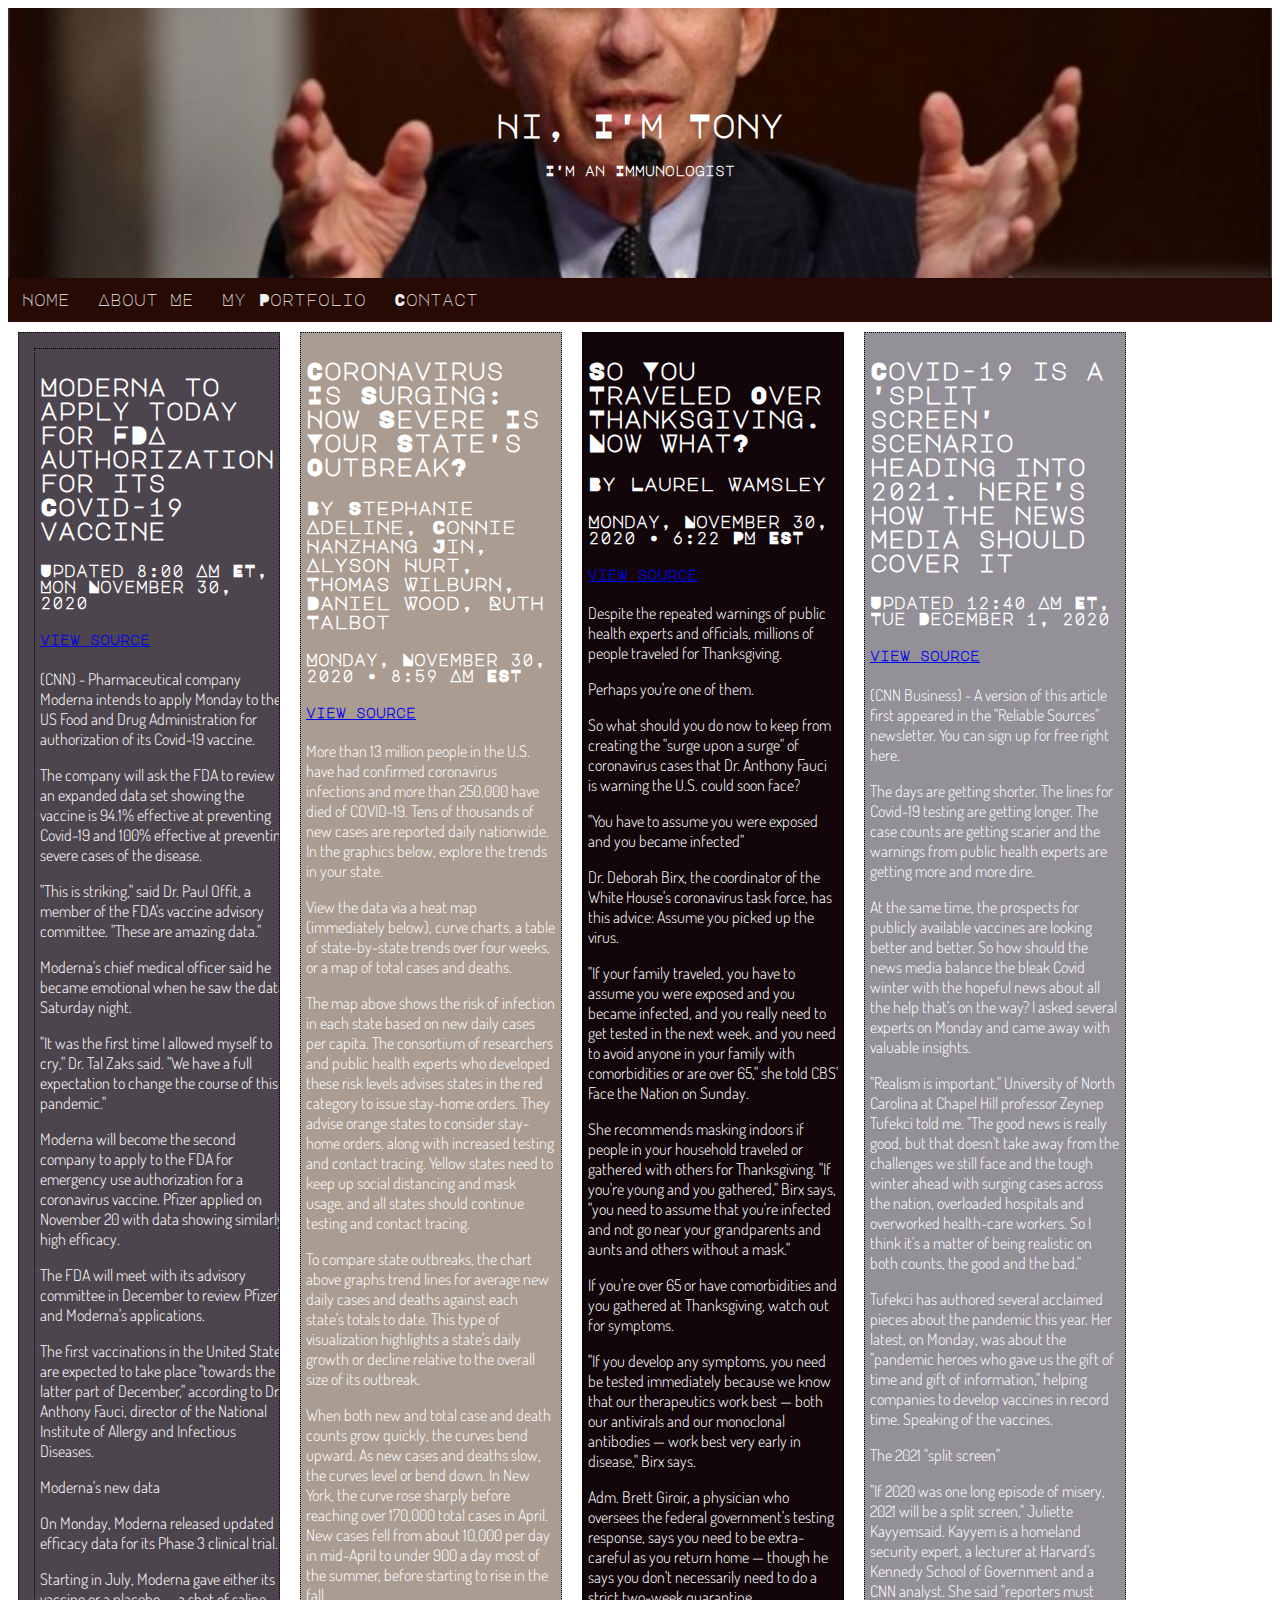
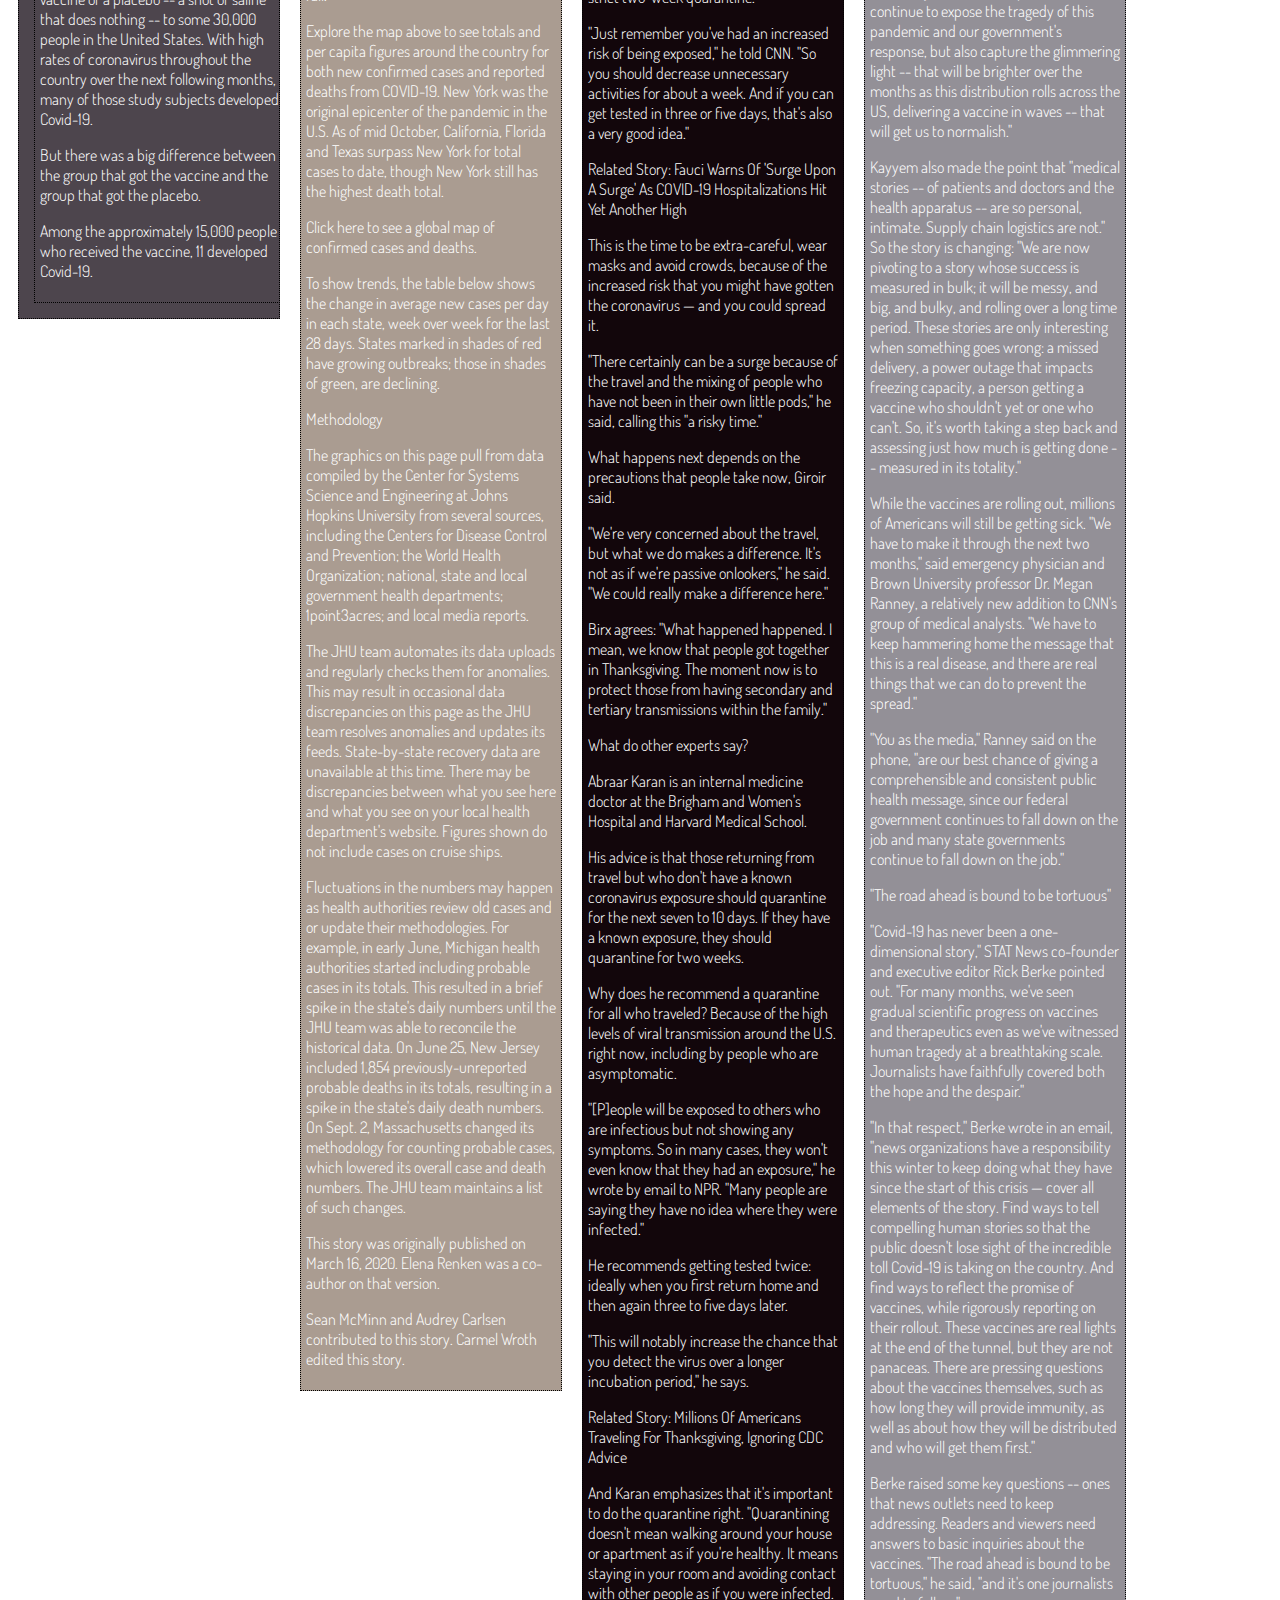
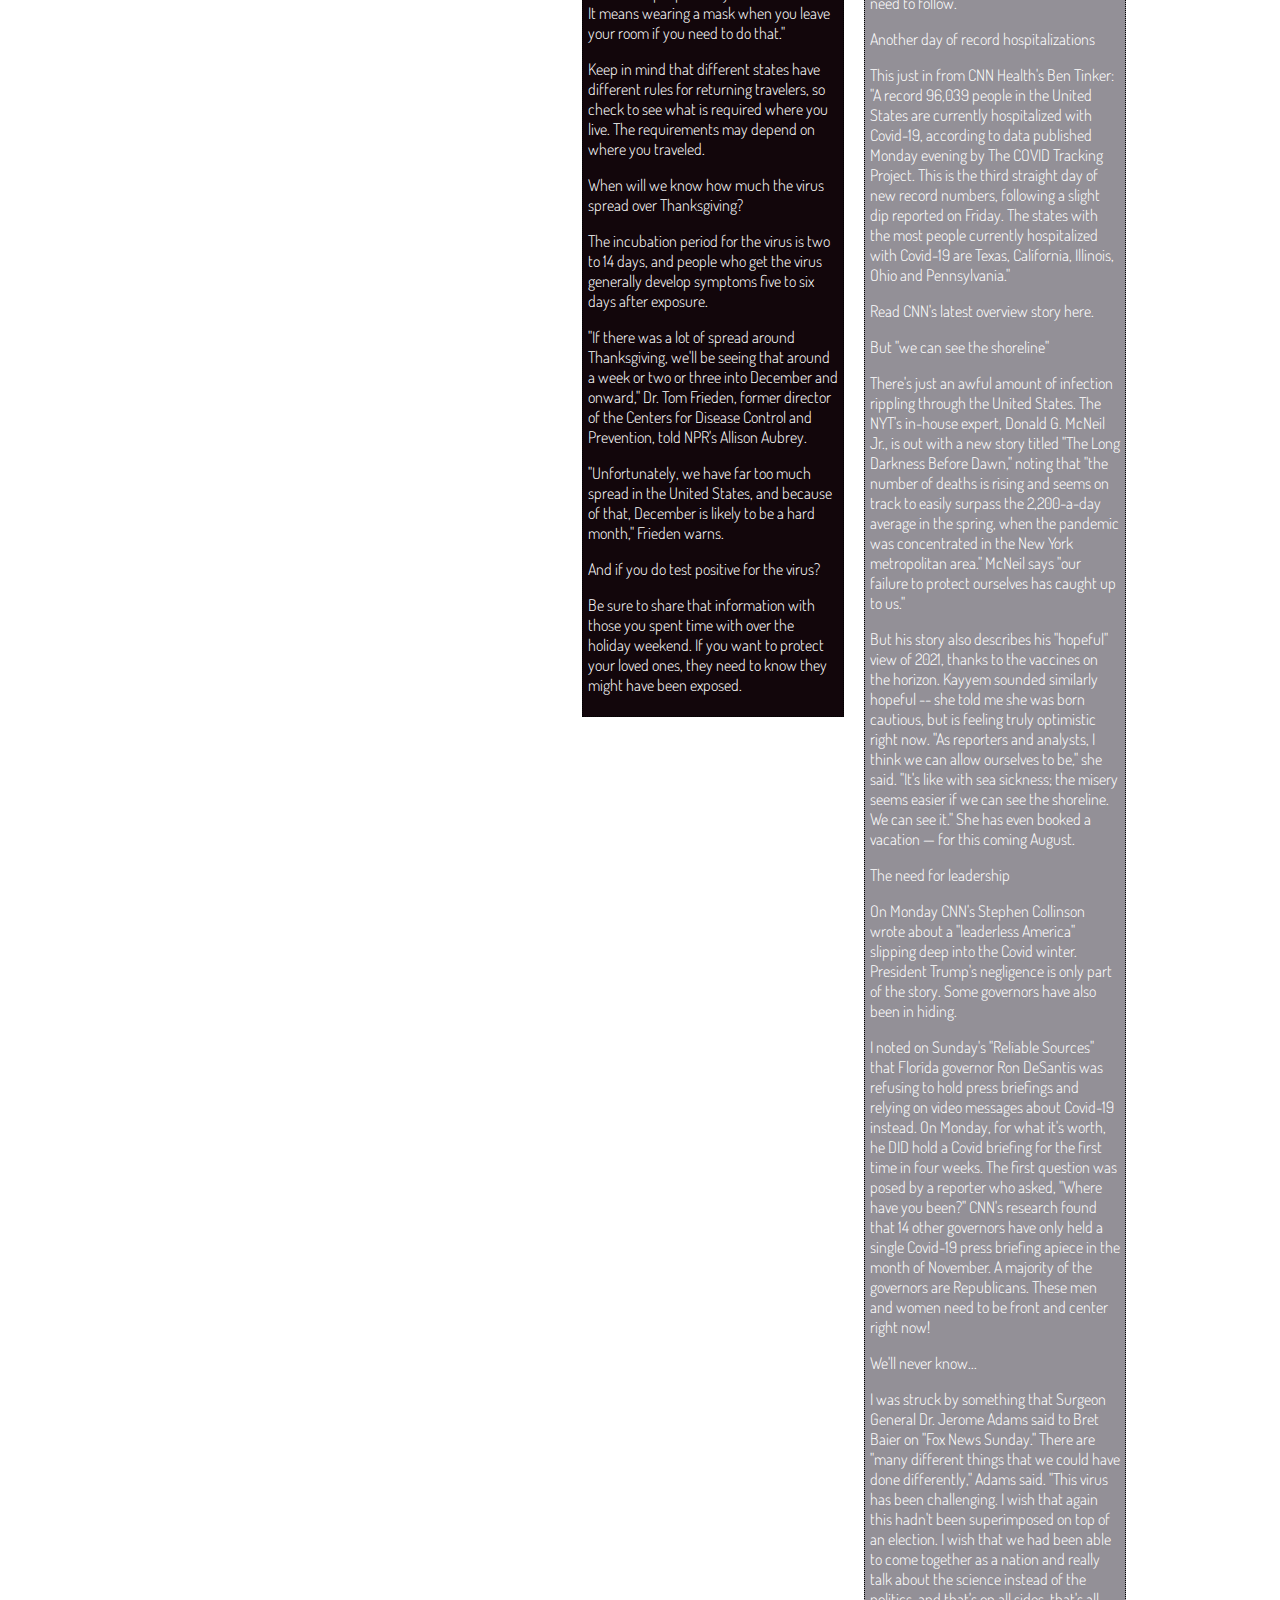
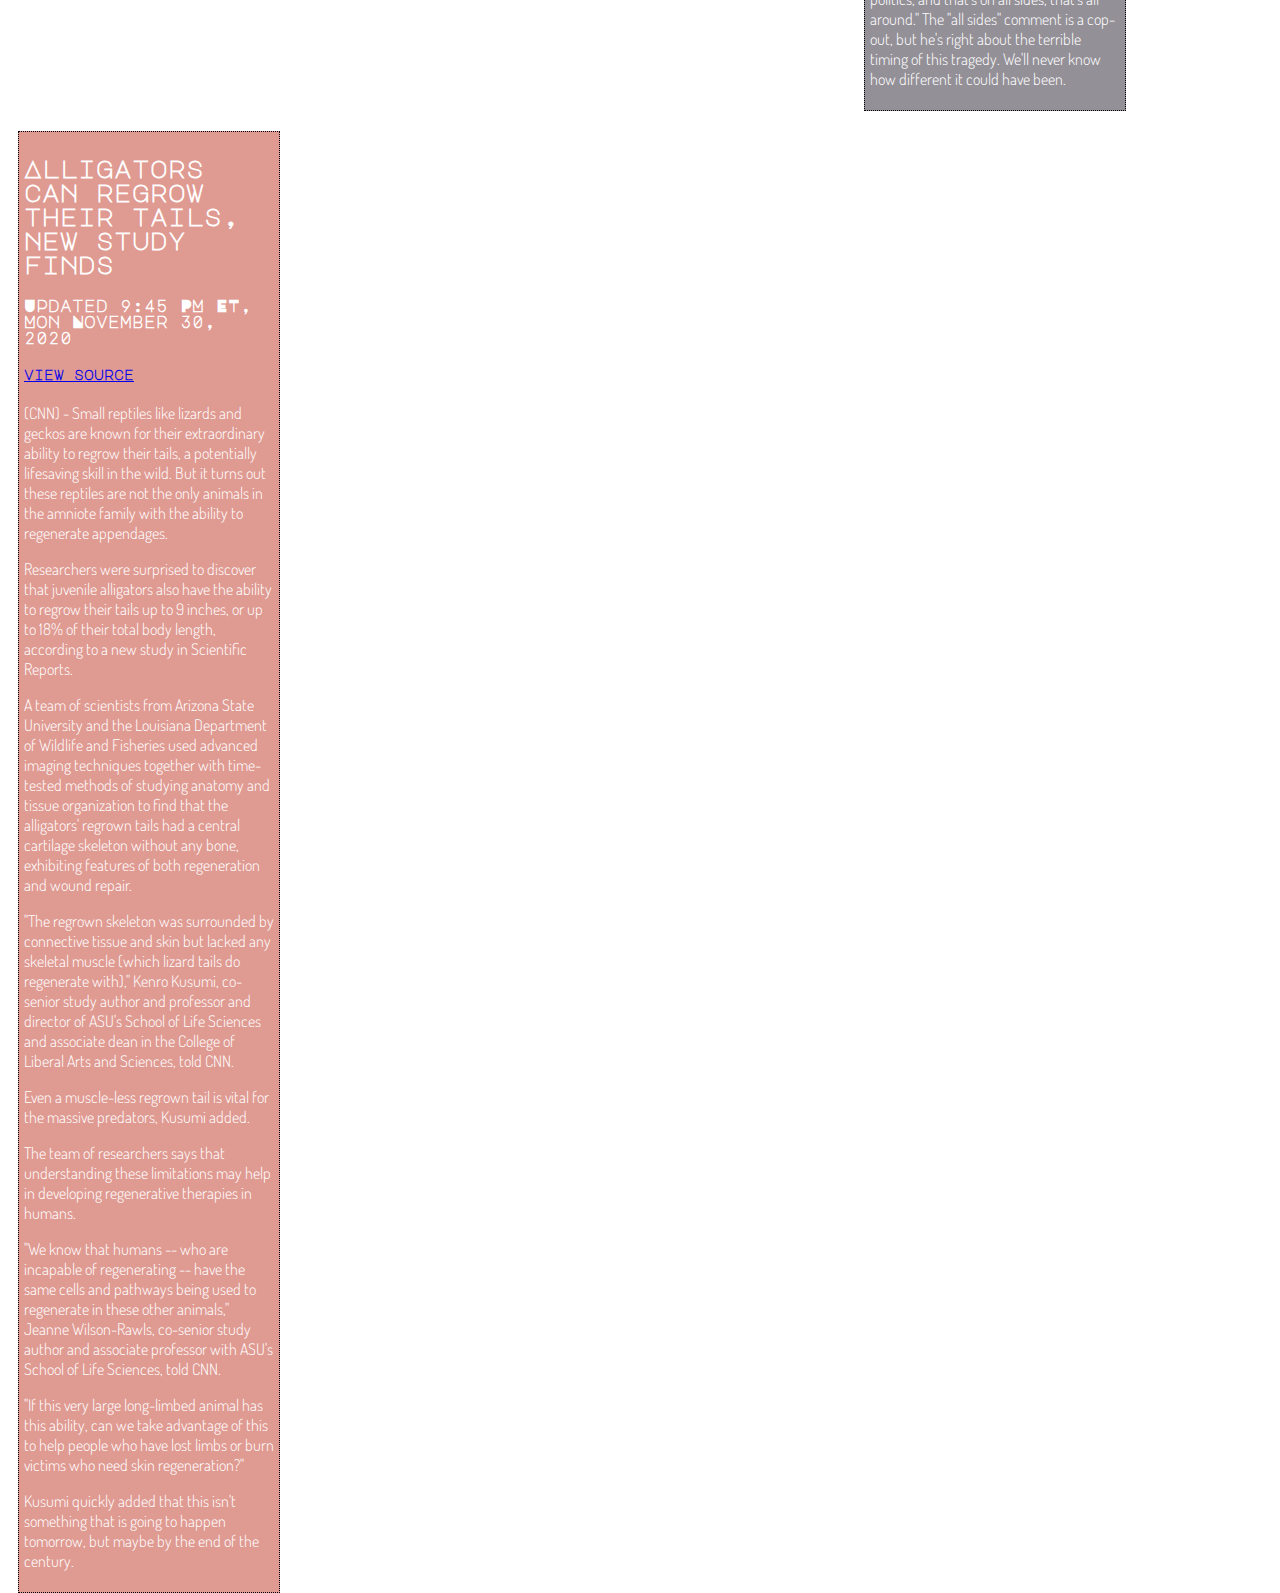
==== commit 8b67a9db: "added sticky rules" ====
--- a/index.html
+++ b/index.html
@@ -143,5 +143,8 @@
 		<p>"If this very large long-limbed animal has this ability, can we take advantage of this to help people who have lost limbs or burn victims who need skin regeneration?"</p>
 		<p>Kusumi quickly added that this isn't something that is going to happen tomorrow, but maybe by the end of the century.</p>
 	</div>
+
+	<script src="navbar.v01.js"></script>
+
 	</body>
 </html>--- a/style.css
+++ b/style.css
@@ -32,6 +32,30 @@
   color: white;
 }
 
+/* Style the navbar */
+#navbar {
+  overflow: hidden;
+  background-color: #260A03;
+}
+
+/* Navbar links */
+#navbar a {
+  float: left;
+  display: block;
+  color: #f2f2f2;
+  font-family: 'Major Mono Display', monospace;
+    /* font-family rule copied from Google Fonts */
+  text-align: center;
+  padding: 14px;
+  text-decoration: none;
+}
+
+/* Change color + highlight on hover. */
+#navbar a:hover {
+  color: hotpink;
+  background-color: white;
+}
+
 div.stuff {
   width: 250px;
   /* height: fit-content; */
@@ -44,6 +68,18 @@
   float: left;
   margin: 10px;
   padding: 5px;
+}
+
+/* The sticky class is added to the navbar with JS when it reaches its scroll position */
+.sticky {
+  position: fixed;
+  top: 0;
+  width: 100%;
+}
+
+/* Add some top padding to the page content to prevent sudden quick movement (as the navigation bar gets a new position at the top of the page (position:fixed and top:0) */
+.sticky + .content {
+  padding-top: 60px;
 }
 
 div#first {
